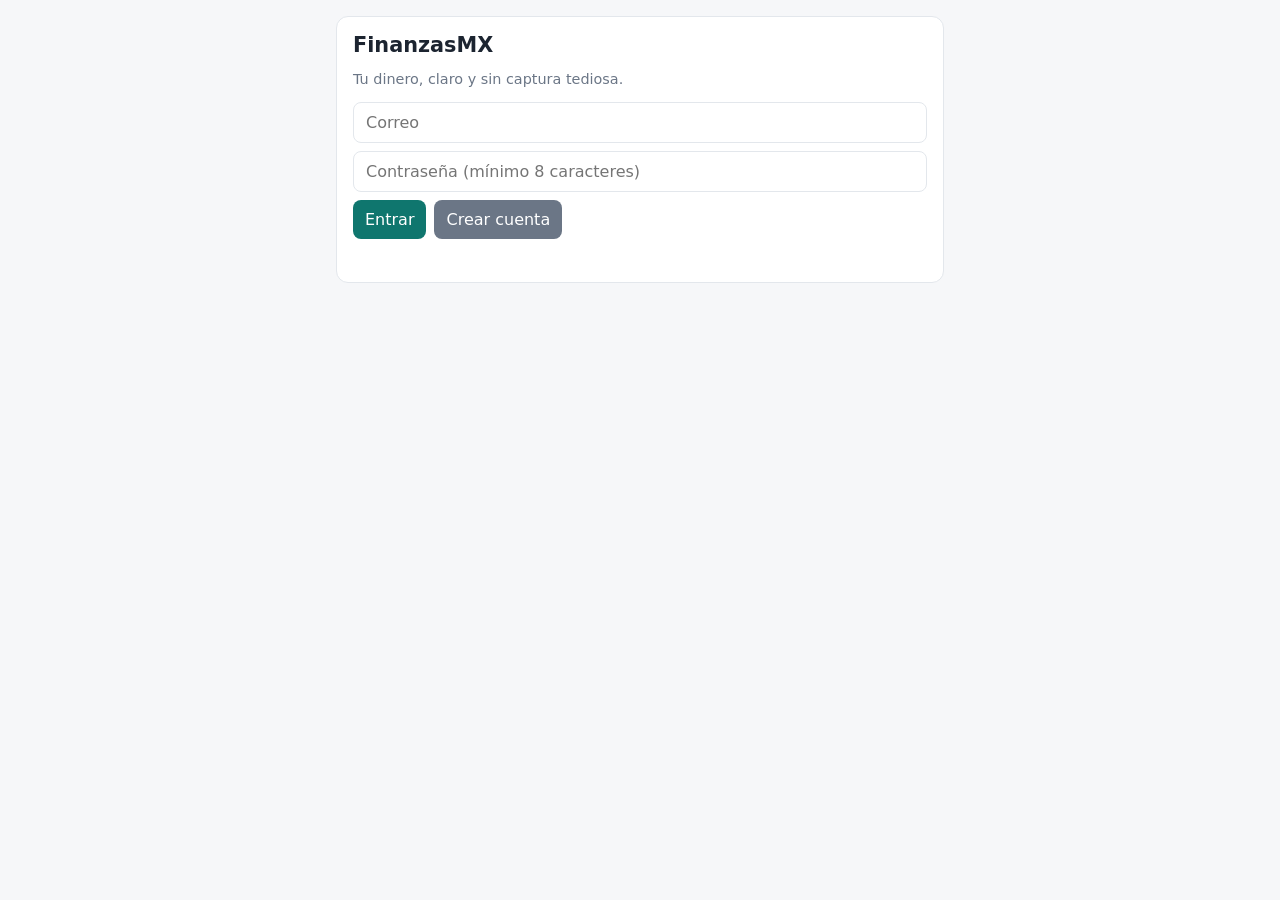
==== index.html @ 6cb330b3 "Publicar index.html en raiz para GitHub Pages" ====
<!doctype html>
<html lang="es">
<head>
<meta charset="utf-8">
<meta name="viewport" content="width=device-width, initial-scale=1">
<title>FinanzasMX</title>
<style>
  :root { --bg:#f6f7f9; --card:#fff; --text:#1c2430; --muted:#6b7686; --accent:#0f766e; --danger:#b42318; --line:#e3e7ec; }
  @media (prefers-color-scheme: dark) {
    :root { --bg:#10151b; --card:#18202a; --text:#e8edf3; --muted:#93a0b0; --accent:#2dd4bf; --danger:#f97066; --line:#263140; }
  }
  * { box-sizing: border-box; }
  body { margin:0; font-family: system-ui, sans-serif; background:var(--bg); color:var(--text); }
  main { max-width: 640px; margin: 0 auto; padding: 16px; display:grid; gap:12px; }
  .card { background:var(--card); border:1px solid var(--line); border-radius:12px; padding:16px; }
  h1 { font-size:1.3rem; margin:0 0 4px; } h2 { font-size:1rem; margin:0 0 8px; }
  input, select, button { font:inherit; padding:10px 12px; border-radius:8px; border:1px solid var(--line); background:var(--card); color:var(--text); }
  button { background:var(--accent); color:#fff; border:0; cursor:pointer; }
  button.link { background:none; color:var(--muted); padding:0; text-decoration:underline; }
  .row { display:flex; gap:8px; } .row > input { flex:1; min-width:0; }
  .muted { color:var(--muted); font-size:.9rem; }
  .stats { display:grid; grid-template-columns:repeat(3,1fr); gap:8px; text-align:center; }
  .stats b { display:block; font-size:1.15rem; }
  ul { list-style:none; margin:0; padding:0; }
  li { display:flex; justify-content:space-between; align-items:center; gap:8px; padding:8px 0; border-top:1px solid var(--line); }
  li:first-child { border-top:0; }
  .neg { color:var(--danger); } .pos { color:var(--accent); }
  .nudge { border-left:3px solid var(--accent); padding-left:10px; margin:6px 0; }
  .err { color:var(--danger); min-height:1.2em; }
  [hidden] { display:none !important; }
</style>
</head>
<body>
<main>
  <section id="auth" class="card" hidden>
    <h1>FinanzasMX</h1>
    <p class="muted">Tu dinero, claro y sin captura tediosa.</p>
    <div style="display:grid;gap:8px">
      <input id="email" type="email" placeholder="Correo" autocomplete="username">
      <input id="password" type="password" placeholder="Contraseña (mínimo 8 caracteres)" autocomplete="current-password">
      <div class="row">
        <button id="login">Entrar</button>
        <button id="register" style="background:var(--muted)">Crear cuenta</button>
      </div>
      <div id="authErr" class="err"></div>
    </div>
  </section>

  <div id="app" hidden style="display:grid;gap:12px">
    <section class="card">
      <div class="row" style="justify-content:space-between;align-items:center">
        <h1>FinanzasMX</h1><button class="link" id="logout">Salir</button>
      </div>
      <div class="row" style="margin-top:8px">
        <input id="quick" placeholder="Escribe: gasté 120 en tacos">
        <button id="add">Agregar</button>
      </div>
      <div id="err" class="err"></div>
    </section>

    <section class="card">
      <h2>Este mes</h2>
      <div class="stats">
        <div><span class="muted">Ingresos</span><b id="income">—</b></div>
        <div><span class="muted">Gastos</span><b id="expenses">—</b></div>
        <div><span class="muted">Excedente</span><b id="surplus">—</b></div>
      </div>
      <div id="nudges" style="margin-top:10px"></div>
      <p class="muted" id="forecast"></p>
    </section>

    <section class="card">
      <h2>Movimientos</h2>
      <ul id="list"></ul>
    </section>
  </div>
</main>

<script>
const CATEGORIES = ["comida","transporte","vivienda","servicios","salud","educacion","entretenimiento","ropa","ahorro","otros"];
const $ = (id) => document.getElementById(id);
const money = (n) => "$" + Number(n).toLocaleString("es-MX", { minimumFractionDigits: 2, maximumFractionDigits: 2 });
let token = null;
try { token = localStorage.getItem("token"); } catch (e) {}

async function api(path, opts = {}) {
  const headers = { ...(opts.headers || {}) };
  if (token) headers.Authorization = "Bearer " + token;
  if (opts.json) { headers["Content-Type"] = "application/json"; opts.body = JSON.stringify(opts.json); }
  const res = await fetch("https://cardiff-canal-she-math.trycloudflare.com/api" + path, { ...opts, headers });
  if (res.status === 401 && token) { logout(); throw new Error("Sesión expirada"); }
  if (!res.ok) {
    let detail = "Error " + res.status;
    try { const j = await res.json(); detail = typeof j.detail === "string" ? j.detail : "Datos inválidos"; } catch (e) {}
    throw new Error(detail);
  }
  return res.status === 204 ? null : res.json();
}

function setToken(t) { token = t; try { t ? localStorage.setItem("token", t) : localStorage.removeItem("token"); } catch (e) {} }
function logout() { setToken(null); show(); }
function show() { $("auth").hidden = !!token; $("app").hidden = !token; if (token) refresh(); }

async function authenticate(kind) {
  $("authErr").textContent = "";
  const email = $("email").value.trim(), password = $("password").value;
  try {
    let data;
    if (kind === "register") data = await api("/auth/register", { method: "POST", json: { email, password } });
    else data = await api("/auth/login", { method: "POST", body: new URLSearchParams({ username: email, password }) });
    setToken(data.access_token); show();
  } catch (e) { $("authErr").textContent = e.message; }
}

async function refresh() {
  try {
    const [s, txs] = await Promise.all([api("/insights/summary"), api("/transactions")]);
    $("income").textContent = money(s.income);
    $("expenses").textContent = money(s.expenses);
    $("surplus").textContent = money(s.surplus);
    $("surplus").className = s.surplus < 0 ? "neg" : "pos";
    $("nudges").replaceChildren(...s.nudges.map((n) => Object.assign(document.createElement("div"), { className: "nudge", textContent: n })));
    const week = s.forecast_next_7_days.reduce((a, b) => a + b, 0);
    $("forecast").textContent = week > 0 ? "Pronóstico de gasto próximos 7 días: " + money(week) : "";
    renderList(txs);
  } catch (e) { $("err").textContent = e.message; }
}

function renderList(txs) {
  const items = txs.map((t) => {
    const li = document.createElement("li");
    const left = document.createElement("div");
    left.textContent = t.description || "(sin descripción)";
    const meta = document.createElement("div");
    meta.className = "muted";
    meta.textContent = t.occurred_on + (t.anomaly ? " · ⚠ gasto inusual" : "");
    left.append(meta);

    const sel = document.createElement("select");
    for (const c of CATEGORIES) sel.add(new Option(c, c, false, c === t.category));
    sel.onchange = async () => {
      try { await api(`/transactions/${t.id}/category`, { method: "PATCH", json: { category: sel.value } }); refresh(); }
      catch (e) { $("err").textContent = e.message; }
    };

    const amt = document.createElement("b");
    amt.className = t.kind === "income" ? "pos" : "";
    amt.textContent = (t.kind === "income" ? "+" : "−") + money(t.amount);

    const del = document.createElement("button");
    del.className = "link"; del.textContent = "Borrar";
    del.onclick = async () => { await api("/transactions/" + t.id, { method: "DELETE" }); refresh(); };

    li.append(left, sel, amt, del);
    return li;
  });
  $("list").replaceChildren(...items);
}

async function quickAdd() {
  const text = $("quick").value.trim();
  if (!text) return;
  $("err").textContent = "";
  try { await api("/transactions/quick", { method: "POST", json: { text } }); $("quick").value = ""; refresh(); }
  catch (e) { $("err").textContent = e.message; }
}

$("login").onclick = () => authenticate("login");
$("register").onclick = () => authenticate("register");
$("logout").onclick = logout;
$("add").onclick = quickAdd;
$("quick").addEventListener("keydown", (e) => { if (e.key === "Enter") quickAdd(); });
show();
</script>
</body>
</html>
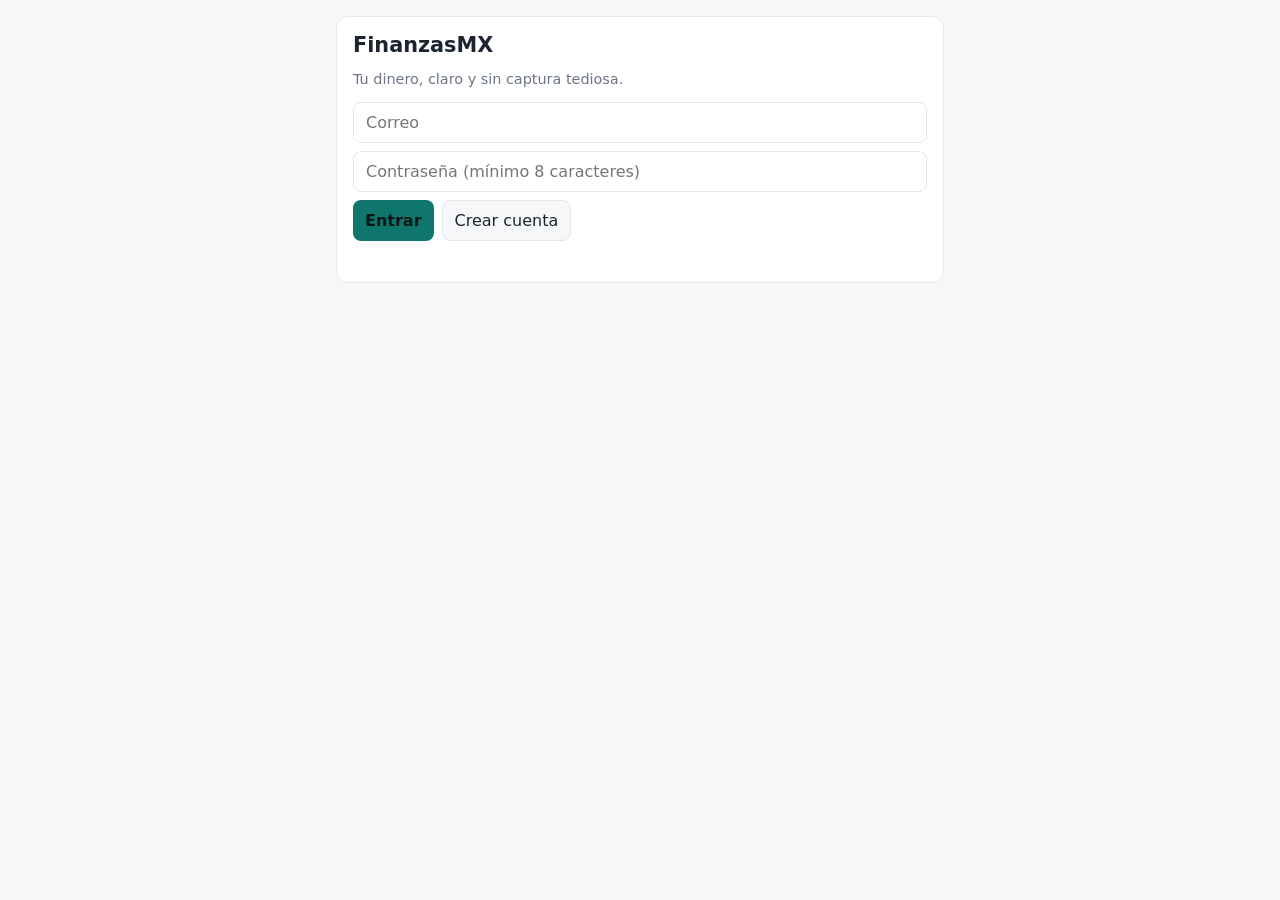
==== commit 6a794c93: "Seleccion explicita de gasto, ingreso y consejo IA" ====
--- a/index.html
+++ b/index.html
@@ -15,9 +15,13 @@
   .card { background:var(--card); border:1px solid var(--line); border-radius:12px; padding:16px; }
   h1 { font-size:1.3rem; margin:0 0 4px; } h2 { font-size:1rem; margin:0 0 8px; }
   input, select, button { font:inherit; padding:10px 12px; border-radius:8px; border:1px solid var(--line); background:var(--card); color:var(--text); }
-  button { background:var(--accent); color:#fff; border:0; cursor:pointer; }
-  button.link { background:none; color:var(--muted); padding:0; text-decoration:underline; }
-  .row { display:flex; gap:8px; } .row > input { flex:1; min-width:0; }
+  button { background:var(--accent); color:#0b1514; font-weight:600; border:0; cursor:pointer; }
+  button.secondary { background:var(--bg); color:var(--text); border:1px solid var(--line); font-weight:500; }
+  button.active-mode { background:var(--accent); color:#0b1514; border-color:var(--accent); }
+  button.link { background:none; color:var(--muted); padding:0; text-decoration:underline; font-weight:400; }
+  .row { display:flex; gap:8px; flex-wrap:wrap; }
+  .row > input, .row > select { flex:1; min-width:140px; }
+  .modes { display:grid; grid-template-columns:repeat(3,1fr); gap:8px; margin-top:10px; }
   .muted { color:var(--muted); font-size:.9rem; }
   .stats { display:grid; grid-template-columns:repeat(3,1fr); gap:8px; text-align:center; }
   .stats b { display:block; font-size:1.15rem; }
@@ -26,7 +30,8 @@
   li:first-child { border-top:0; }
   .neg { color:var(--danger); } .pos { color:var(--accent); }
   .nudge { border-left:3px solid var(--accent); padding-left:10px; margin:6px 0; }
-  .err { color:var(--danger); min-height:1.2em; }
+  .advice-box { border:1px solid var(--line); background:var(--bg); border-radius:10px; padding:12px; margin-top:10px; display:grid; gap:6px; }
+  .err { color:var(--danger); min-height:1.2em; font-size:.9rem; }
   [hidden] { display:none !important; }
 </style>
 </head>
@@ -40,7 +45,7 @@
       <input id="password" type="password" placeholder="Contraseña (mínimo 8 caracteres)" autocomplete="current-password">
       <div class="row">
         <button id="login">Entrar</button>
-        <button id="register" style="background:var(--muted)">Crear cuenta</button>
+        <button id="register" class="secondary">Crear cuenta</button>
       </div>
       <div id="authErr" class="err"></div>
     </div>
@@ -51,10 +56,32 @@
       <div class="row" style="justify-content:space-between;align-items:center">
         <h1>FinanzasMX</h1><button class="link" id="logout">Salir</button>
       </div>
-      <div class="row" style="margin-top:8px">
-        <input id="quick" placeholder="Escribe: gasté 120 en tacos">
-        <button id="add">Agregar</button>
-      </div>
+
+      <div class="modes" role="tablist" aria-label="Tipo de acción">
+        <button type="button" id="modeExpense" class="secondary active-mode">Gasto</button>
+        <button type="button" id="modeIncome" class="secondary">Ingreso</button>
+        <button type="button" id="modeAdvice" class="secondary">Consejo IA</button>
+      </div>
+
+      <div id="txForm" style="display:grid;gap:8px;margin-top:10px">
+        <div class="row">
+          <input id="amount" type="number" step="0.01" min="0.01" placeholder="Monto (ej. 120)">
+          <select id="category" aria-label="Categoría"></select>
+        </div>
+        <div class="row">
+          <input id="description" type="text" placeholder="Concepto (ej. tacos, quincena, renta)">
+          <button type="button" id="add">Guardar gasto</button>
+        </div>
+      </div>
+
+      <div id="adviceForm" hidden style="display:grid;gap:8px;margin-top:10px">
+        <div class="row">
+          <input id="adviceTopic" type="text" placeholder="¿En qué te asesoro? (opcional: ahorro, comida, presupuesto)">
+          <button type="button" id="askAdvice">Pedir consejo</button>
+        </div>
+        <div id="adviceBox" class="advice-box" hidden></div>
+      </div>
+
       <div id="err" class="err"></div>
     </section>
 
@@ -77,17 +104,26 @@
 </main>
 
 <script>
+const API_BASE = "https://decrease-muslim-vocal-characteristic.trycloudflare.com/api";
 const CATEGORIES = ["comida","transporte","vivienda","servicios","salud","educacion","entretenimiento","ropa","ahorro","otros"];
 const $ = (id) => document.getElementById(id);
 const money = (n) => "$" + Number(n).toLocaleString("es-MX", { minimumFractionDigits: 2, maximumFractionDigits: 2 });
+
 let token = null;
+let currentMode = "expense"; // "expense" | "income" | "advice"
+let lastSummary = null;
+let lastTxs = [];
+
 try { token = localStorage.getItem("token"); } catch (e) {}
+
+const catSelect = $("category");
+for (const c of CATEGORIES) catSelect.add(new Option(c, c, false, c === "otros"));
 
 async function api(path, opts = {}) {
   const headers = { ...(opts.headers || {}) };
   if (token) headers.Authorization = "Bearer " + token;
   if (opts.json) { headers["Content-Type"] = "application/json"; opts.body = JSON.stringify(opts.json); }
-  const res = await fetch("https://cardiff-canal-she-math.trycloudflare.com/api" + path, { ...opts, headers });
+  const res = await fetch(API_BASE + path, { ...opts, headers });
   if (res.status === 401 && token) { logout(); throw new Error("Sesión expirada"); }
   if (!res.ok) {
     let detail = "Error " + res.status;
@@ -99,7 +135,29 @@
 
 function setToken(t) { token = t; try { t ? localStorage.setItem("token", t) : localStorage.removeItem("token"); } catch (e) {} }
 function logout() { setToken(null); show(); }
-function show() { $("auth").hidden = !!token; $("app").hidden = !token; if (token) refresh(); }
+function show() { $("auth").hidden = !!token; $("app").hidden = !token; if (token) { setMode(currentMode); refresh(); } }
+
+function setMode(mode) {
+  currentMode = mode;
+  $("err").textContent = "";
+  $("modeExpense").className = "secondary" + (mode === "expense" ? " active-mode" : "");
+  $("modeIncome").className = "secondary" + (mode === "income" ? " active-mode" : "");
+  $("modeAdvice").className = "secondary" + (mode === "advice" ? " active-mode" : "");
+
+  const isAdvice = mode === "advice";
+  $("txForm").hidden = isAdvice;
+  $("adviceForm").hidden = !isAdvice;
+
+  if (!isAdvice) {
+    $("add").textContent = mode === "income" ? "Guardar ingreso" : "Guardar gasto";
+    $("description").placeholder = mode === "income"
+      ? "Concepto (ej. sueldo, venta, reembolso)"
+      : "Concepto (ej. tacos, camión, recibo de luz)";
+    if (mode === "income" && catSelect.value === "comida") catSelect.value = "otros";
+  } else {
+    renderAdvice();
+  }
+}
 
 async function authenticate(kind) {
   $("authErr").textContent = "";
@@ -115,6 +173,8 @@
 async function refresh() {
   try {
     const [s, txs] = await Promise.all([api("/insights/summary"), api("/transactions")]);
+    lastSummary = s;
+    lastTxs = txs;
     $("income").textContent = money(s.income);
     $("expenses").textContent = money(s.expenses);
     $("surplus").textContent = money(s.surplus);
@@ -123,6 +183,7 @@
     const week = s.forecast_next_7_days.reduce((a, b) => a + b, 0);
     $("forecast").textContent = week > 0 ? "Pronóstico de gasto próximos 7 días: " + money(week) : "";
     renderList(txs);
+    if (currentMode === "advice") renderAdvice();
   } catch (e) { $("err").textContent = e.message; }
 }
 
@@ -130,7 +191,8 @@
   const items = txs.map((t) => {
     const li = document.createElement("li");
     const left = document.createElement("div");
-    left.textContent = t.description || "(sin descripción)";
+    const kindLabel = t.kind === "income" ? "Ingreso" : "Gasto";
+    left.textContent = (t.description || "(sin descripción)") + " · " + kindLabel;
     const meta = document.createElement("div");
     meta.className = "muted";
     meta.textContent = t.occurred_on + (t.anomaly ? " · ⚠ gasto inusual" : "");
@@ -157,19 +219,125 @@
   $("list").replaceChildren(...items);
 }
 
-async function quickAdd() {
-  const text = $("quick").value.trim();
-  if (!text) return;
+async function saveTransaction() {
   $("err").textContent = "";
-  try { await api("/transactions/quick", { method: "POST", json: { text } }); $("quick").value = ""; refresh(); }
-  catch (e) { $("err").textContent = e.message; }
-}
+  const amount = parseFloat($("amount").value);
+  const category = catSelect.value;
+  const description = $("description").value.trim();
+
+  if (!Number.isFinite(amount) || amount <= 0) {
+    $("err").textContent = "Ingresa un monto mayor a 0.";
+    return;
+  }
+  if (!description) {
+    $("err").textContent = "Escribe un concepto para identificar el movimiento.";
+    return;
+  }
+
+  try {
+    await api("/transactions", {
+      method: "POST",
+      json: {
+        kind: currentMode === "income" ? "income" : "expense",
+        amount,
+        description,
+        category,
+      },
+    });
+    $("amount").value = "";
+    $("description").value = "";
+    refresh();
+  } catch (e) {
+    $("err").textContent = e.message;
+  }
+}
+
+function buildAdvice(s, txs, topic) {
+  const tips = [];
+  if (!s) return ["Aún no hay resumen del mes cargado. Intenta actualizar o registrar movimientos."];
+
+  const income = Number(s.income || 0);
+  const expenses = Number(s.expenses || 0);
+  const surplus = Number(s.surplus || 0);
+  const weekForecast = (s.forecast_next_7_days || []).reduce((a, b) => a + b, 0);
+  const cats = Object.entries(s.by_category || {});
+
+  if (surplus < 0) {
+    tips.push(`Tus gastos (${money(expenses)}) superan tus ingresos (${money(income)}) por ${money(Math.abs(surplus))}. Prioriza cubrir esenciales y pausa compras no urgentes esta semana.`);
+  } else if (surplus > 0) {
+    const reserve = surplus * 0.3;
+    tips.push(`Tienes un excedente de ${money(surplus)}. Considera apartar al menos ${money(reserve)} para ahorro/emergencias o inversión de bajo riesgo (como Cetes) antes de gastarlo.`);
+  } else {
+    tips.push("Tu balance del mes está en ceros. Define un tope diario o semanal para que cualquier imprevisto no te deje en déficit.");
+  }
+
+  if (cats.length > 0) {
+    const [topCat, topVal] = cats[0];
+    const pct = income > 0 ? Math.round((topVal / income) * 100) : null;
+    tips.push(
+      pct !== null
+        ? `Tu mayor categoría de gasto este mes es "${topCat}" con ${money(topVal)} (${pct}% de tus ingresos).`
+        : `Tu mayor categoría de gasto este mes es "${topCat}" con ${money(topVal)}.`
+    );
+  }
+
+  if (weekForecast > 0) {
+    tips.push(`El pronóstico para los próximos 7 días es de ${money(weekForecast)} en gastos. Procura mantener tus compras diarias por debajo de ese ritmo.`);
+  }
+
+  const anomalies = (txs || []).filter((t) => t.anomaly);
+  if (anomalies.length > 0) {
+    tips.push(`Se detectaron ${anomalies.length} gasto(s) inusual(es) frente a tu historial (por ejemplo: "${anomalies[0].description || anomalies[0].category}"). Revísalos para confirmar si fueron puntuales.`);
+  }
+
+  const cleanTopic = (topic || "").trim().toLowerCase();
+  if (cleanTopic) {
+    if (cleanTopic.includes("ahorr") || cleanTopic.includes("cetes") || cleanTopic.includes("invert")) {
+      tips.push("Enfoque en ahorro: aplica la regla de 'pagarte a ti primero' en cuanto entre un ingreso, separando un porcentaje fijo en una cuenta o instrumento aparte.");
+    } else if (cleanTopic.includes("comid") || cleanTopic.includes("tacos") || cleanTopic.includes("hormiga")) {
+      tips.push("Enfoque en gastos cotidianos: agrupa comidas o compras pequeñas en un presupuesto semanal y evita registrarlas sin categoría clara.");
+    } else if (cleanTopic.includes("presupuest") || cleanTopic.includes("deuda") || cleanTopic.includes("plan")) {
+      tips.push("Enfoque en presupuesto: clasifica primero vivienda, servicios y comida, y asigna un límite fijo a entretenimiento y compras variables.");
+    } else {
+      tips.push(`Sobre "${topic.trim()}": compara el costo con tu excedente actual (${money(surplus)}) y verifica si entra en tu presupuesto sin comprometer gastos fijos.`);
+    }
+  }
+
+  if (Array.isArray(s.nudges) && s.nudges.length > 0) {
+    for (const n of s.nudges) {
+      if (!tips.includes(n)) tips.push(n);
+    }
+  }
+
+  return tips;
+}
+
+function renderAdvice() {
+  const box = $("adviceBox");
+  const tips = buildAdvice(lastSummary, lastTxs, $("adviceTopic").value);
+  box.hidden = false;
+  box.replaceChildren(
+    ...tips.map((t) => {
+      const p = document.createElement("div");
+      p.className = "nudge";
+      p.textContent = t;
+      return p;
+    })
+  );
+}
+
+$("modeExpense").onclick = () => setMode("expense");
+$("modeIncome").onclick = () => setMode("income");
+$("modeAdvice").onclick = () => setMode("advice");
+$("add").onclick = saveTransaction;
+$("askAdvice").onclick = () => { $("err").textContent = ""; renderAdvice(); };
+$("description").addEventListener("keydown", (e) => { if (e.key === "Enter") saveTransaction(); });
+$("amount").addEventListener("keydown", (e) => { if (e.key === "Enter") saveTransaction(); });
+$("adviceTopic").addEventListener("keydown", (e) => { if (e.key === "Enter") { $("err").textContent = ""; renderAdvice(); } });
 
 $("login").onclick = () => authenticate("login");
 $("register").onclick = () => authenticate("register");
 $("logout").onclick = logout;
-$("add").onclick = quickAdd;
-$("quick").addEventListener("keydown", (e) => { if (e.key === "Enter") quickAdd(); });
 show();
 </script>
 </body>
